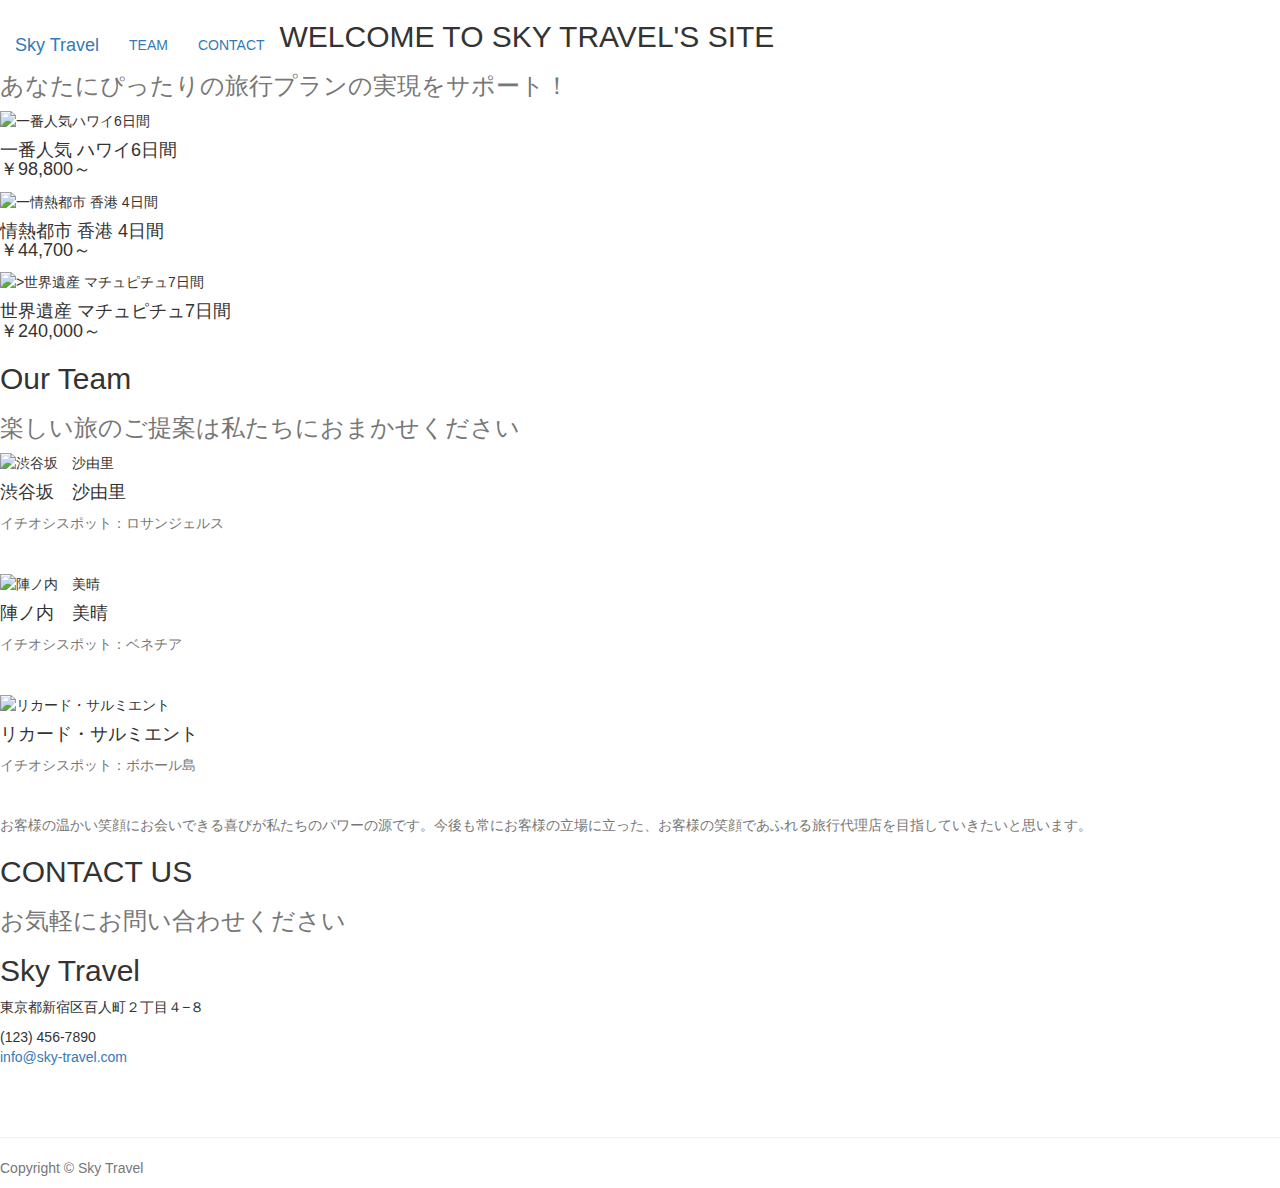
==== assets/index.html @ ceef8420 "fc1" ====
<!DOCTYPE html>
<html lang="ja">
    <head>
        <meta charset="utf-8">
        <meta http-equiv="X-UA-Compatible" content="IE=edge">
        <meta name="viewport" content="width=device-width, initial-scale=1">
        <meta name="description" content="">
        <title>Sky Travel</title>
        <!-- bootstrap -->
        <link rel="stylesheet" href="https://maxcdn.bootstrapcdn.com/bootstrap/3.3.7/css/bootstrap.min.css">
        <link rel="stylesheet" href="https://maxcdn.bootstrapcdn.com/bootstrap/3.3.7/css/bootstrap-theme.min.css">
        <script src="https://maxcdn.bootstrapcdn.com/bootstrap/3.3.7/js/bootstrap.min.js"></script>
        <!-- custom fonts -->

        <!-- favicon -->
        <link rel="shortcut icon" href="images/favicon.png">
        <!-- custom cSS -->
        <link rel="stylesheet" href="css/style.css">
        <link href="https://fonts.googleapis.com/css?family=Montserrat:700" rel="stylesheet">
    </head>
    <body>
        <header>
            <h1><a class="navbar-brand" href="#">Sky Travel</a></h1>
            <!-- nav -->
            <nav>
                <ul class="nav navbar-nav">
                    <li><a href="#team">TEAM</a></li>
                    <li><a href="#contact">CONTACT</a></li>
                </ul>
            </nav>

            <!-- carousel -->
            <div class="business-header">
                <!-- carousel 挿入-->
            </div>

        </header>

        <!-- services section -->
        <section id="services">
            <h2 class="section-heading">WELCOME TO SKY TRAVEL'S SITE</h2>
            <h3 class="section-subheading text-muted">あなたにぴったりの旅行プランの実現をサポート！</h3>

            <img src="images/top01.jpg" alt="一番人気ハワイ6日間">
            <h4 class="ection-subheading">一番人気 ハワイ6日間 <br><span class="price">￥98,800～</span></h4>

            <img src="images/top02.jpg" alt="一情熱都市 香港 4日間">
            <h4 class="ection-subheading">情熱都市 香港 4日間 <br><span class="price">￥44,700～</span></h4>

            <img src="images/top03.jpg" alt=">世界遺産 マチュピチュ7日間">
            <h4 class="ection-subheading">世界遺産 マチュピチュ7日間 <br><span class="price">￥240,000～</span></h4>
        </section>

        <!-- team section -->
        <section id="team" class="bg-light-gray">
            <h2 class="section-heading">Our Team</h2>
            <h3 class="section-subheading text-muted">楽しい旅のご提案は私たちにおまかせください</h3>

                <!-- staff_a -->
                <img src="images/staff_a.jpg" alt="渋谷坂　沙由里">
                <h4>渋谷坂　沙由里</h4>
                <p class="text-muted">イチオシスポット：ロサンジェルス</p>
                <ul class="list-inline social-buttons">
                    <li>
                        <a href="#">
                            <span class="fa-stack fa-2x">
                            <i class="fa fa-circle fa-stack-2x"></i>
                            <i class="fa fa-twitter fa-stack-1x fa-inverse"></i>
                        </span>
                        </a>
                    </li>
                    <li>
                        <a href="#">
                            <span class="fa-stack fa-2x">
                            <i class="fa fa-circle fa-stack-2x"></i>
                            <i class="fa fa-facebook fa-stack-1x fa-inverse"></i>
                        </span>
                        </a>
                    </li>
                    <li>
                        <a href="#">
                            <span class="fa-stack fa-2x">
                            <i class="fa fa-circle fa-stack-2x"></i>
                            <i class="fa fa-instagram fa-stack-1x fa-inverse"></i>
                        </span>
                        </a>
                    </li>
                </ul>
                <!-- staff_b -->
                <img src="images/staff_b.jpg" alt="陣ノ内　美晴">
                <h4>陣ノ内　美晴</h4>
                <p class="text-muted">イチオシスポット：ベネチア</p>
                <ul class="list-inline social-buttons">
                    <li>
                        <a href="#">
                            <span class="fa-stack fa-2x">
                            <i class="fa fa-circle fa-stack-2x"></i>
                            <i class="fa fa-twitter fa-stack-1x fa-inverse"></i>
                        </span>
                        </a>
                    </li>
                    <li>
                        <a href="#">
                            <span class="fa-stack fa-2x">
                            <i class="fa fa-circle fa-stack-2x"></i>
                            <i class="fa fa-facebook fa-stack-1x fa-inverse"></i>
                        </span>
                        </a>
                    </li>
                    <li>
                        <a href="#">
                            <span class="fa-stack fa-2x">
                            <i class="fa fa-circle fa-stack-2x"></i>
                            <i class="fa fa-instagram fa-stack-1x fa-inverse"></i>
                        </span>
                        </a>
                    </li>
                </ul>
                <!-- staff_c -->
                <img src="images/staff_c.jpg" alt="リカード・サルミエント">
                <h4>リカード・サルミエント</h4>
                <p class="text-muted">イチオシスポット：ボホール島</p>
                <ul class="list-inline social-buttons">
                    <li>
                        <a href="#">
                            <span class="fa-stack fa-2x">
                            <i class="fa fa-circle fa-stack-2x"></i>
                            <i class="fa fa-twitter fa-stack-1x fa-inverse"></i>
                        </span>
                        </a>
                    </li>
                    <li>
                        <a href="#">
                            <span class="fa-stack fa-2x">
                            <i class="fa fa-circle fa-stack-2x"></i>
                            <i class="fa fa-facebook fa-stack-1x fa-inverse"></i>
                        </span>
                        </a>
                    </li>
                    <li>
                        <a href="#">
                            <span class="fa-stack fa-2x">
                            <i class="fa fa-circle fa-stack-2x"></i>
                            <i class="fa fa-instagram fa-stack-1x fa-inverse"></i>
                        </span>
                        </a>
                    </li>
                </ul>
            <p class="large text-muted">お客様の温かい笑顔にお会いできる喜びが私たちのパワーの源です。今後も常にお客様の立場に立った、お客様の笑顔であふれる旅行代理店を目指していきたいと思います。</p>
        </section>

        <!-- contact Section -->
        <section id="contact">
            <h2 class="section-heading">CONTACT US</h2>
            <h3 class="section-subheading text-muted">お気軽にお問い合わせください</h3>
            <!-- form 挿入 -->
        </section>

        <!-- map -->
        <section id="map" class="map">
            <!-- GoogleMap 挿入 -->
        </section>

        <!-- footer -->
        <footer>
                        <h2 class="section-heading">Sky Travel</h2>
                        <p>東京都新宿区百人町２丁目４−８</p>
                        <ul class="list-unstyled">
                            <li><i class="fa fa-phone fa-fw"></i> (123) 456-7890</li>
                            <li><i class="fa fa-envelope-o fa-fw"></i> <a href="mailto:info@sky-travel.com">info@sky-travel.com</a>
                            </li>
                        </ul>
                        <br>
                        <ul class="list-inline">
                            <li>
                                <a href="#"><i class="fa fa-facebook fa-fw fa-3x"></i></a>
                            </li>
                            <li>
                                <a href="#"><i class="fa fa-twitter fa-fw fa-3x"></i></a>
                            </li>
                            <li>
                                <a href="#"><i class="fa fa-instagram fa-fw fa-3x"></i></a>
                            </li>
                        </ul>

            <hr class="small">
                <p class="text-muted">Copyright &copy; Sky Travel</p>
        </footer>

        <!-- Theme JavaScript -->

    </body>

</html>
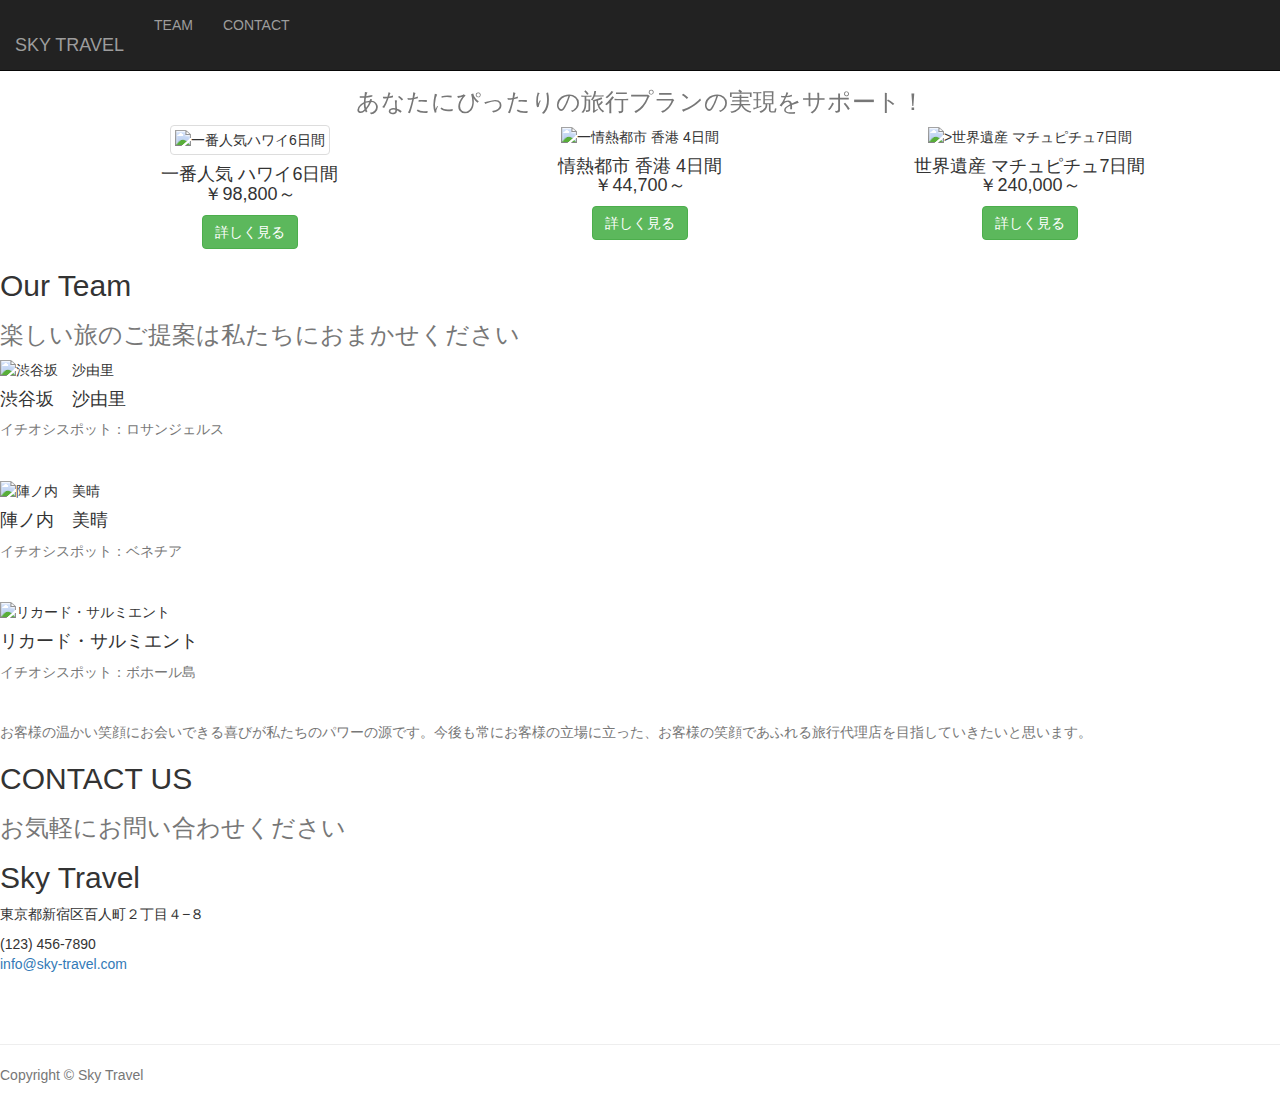
==== commit 58fc976a: "commit" ====
--- a/assets/index.html
+++ b/assets/index.html
@@ -1,194 +1,306 @@
 <!DOCTYPE html>
 <html lang="ja">
-    <head>
-        <meta charset="utf-8">
-        <meta http-equiv="X-UA-Compatible" content="IE=edge">
-        <meta name="viewport" content="width=device-width, initial-scale=1">
-        <meta name="description" content="">
-        <title>Sky Travel</title>
-        <!-- bootstrap -->
-        <link rel="stylesheet" href="https://maxcdn.bootstrapcdn.com/bootstrap/3.3.7/css/bootstrap.min.css">
-        <link rel="stylesheet" href="https://maxcdn.bootstrapcdn.com/bootstrap/3.3.7/css/bootstrap-theme.min.css">
-        <script src="https://maxcdn.bootstrapcdn.com/bootstrap/3.3.7/js/bootstrap.min.js"></script>
-        <!-- custom fonts -->
 
-        <!-- favicon -->
-        <link rel="shortcut icon" href="images/favicon.png">
-        <!-- custom cSS -->
-        <link rel="stylesheet" href="css/style.css">
-        <link href="https://fonts.googleapis.com/css?family=Montserrat:700" rel="stylesheet">
-    </head>
-    <body>
-        <header>
-            <h1><a class="navbar-brand" href="#">Sky Travel</a></h1>
-            <!-- nav -->
-            <nav>
-                <ul class="nav navbar-nav">
-                    <li><a href="#team">TEAM</a></li>
-                    <li><a href="#contact">CONTACT</a></li>
-                </ul>
+<head>
+    <meta charset="utf-8">
+    <meta http-equiv="X-UA-Compatible" content="IE=edge">
+    <meta name="viewport" content="width=device-width, initial-scale=1">
+    <meta name="description" content="">
+    <title>Sky Travel</title>
+    <!-- bootstrap -->
+    <link rel="stylesheet" href="https://maxcdn.bootstrapcdn.com/bootstrap/3.3.7/css/bootstrap.min.css">
+    <link rel="stylesheet" href="https://maxcdn.bootstrapcdn.com/bootstrap/3.3.7/css/bootstrap-theme.min.css">
+    <!-- <script src="https://ajax.googleapis.com/ajax/libs/jquery/2.0.0/jquery.min.js"></script> -->
+    <script src="https://code.jquery.com/jquery-3.2.1.js"></script>
+    <script src="https://maxcdn.bootstrapcdn.com/bootstrap/3.3.7/js/bootstrap.min.js"></script>
+    <!-- custom fonts -->
+    <!-- favicon -->
+    <link rel="shortcut icon" href="images/favicon.png">
+    <!-- custom cSS -->
+    <link rel="stylesheet" href="css/style.css">
+    <link href="https://fonts.googleapis.com/css?family=Montserrat:700" rel="stylesheet">
+</head>
+
+<body>
+    <header>
+        <!-- <h1><a class="navbar-brand" href="#">Sky Travel</a></h1> -->
+        <!-- nav -->
+        <div class="container">
+            <nav class="navbar navbar-inverse navbar-fixed-top">
+                <div class="container-fluid">
+                    <!-- Brand and toggle get grouped for better mobile display -->
+                    <div class="navbar-header">
+                        <button type="button" class="navbar-toggle collapsed" data-toggle="collapse" data-target="#bs-example-navbar-collapse-1" aria-expanded="false">
+                            <span class="sr-only">Toggle navigation</span>
+                            <span class="icon-bar"></span>
+                            <span class="icon-bar"></span>
+                            <span class="icon-bar"></span>
+                        </button>
+                        <h1>
+                        <a class="navbar-brand" href="#">SKY TRAVEL</a>
+                        </h1>
+                    </div>
+                    <!-- Collect the nav links, forms, and other content for toggling -->
+                    <div class="collapse navbar-collapse" id="bs-example-navbar-collapse-1">
+                        <ul class="nav navbar-nav">
+                            <li><a href="#team">TEAM</a></li>
+                            <li><a href="#contact">CONTACT</a></li>
+                        </ul>
+                        <!--                    <ul class="nav navbar-nav">
+
+                        <li class="active"><a href="#">Link <span class="sr-only">(current)</span></a></li>
+                        <li><a href="#">Link</a></li>
+                        <li class="dropdown">
+                            <a href="#" class="dropdown-toggle" data-toggle="dropdown" role="button" aria-haspopup="true" aria-expanded="false">Dropdown <span class="caret"></span></a>
+                            <ul class="dropdown-menu">
+                                <li><a href="#">Action</a></li>
+                                <li><a href="#">Another action</a></li>
+                                <li><a href="#">Something else here</a></li>
+                                <li role="separator" class="divider"></li>
+                                <li><a href="#">Separated link</a></li>
+                                <li role="separator" class="divider"></li>
+                                <li><a href="#">One more separated link</a></li>
+                            </ul>
+                        </li>
+                    </ul> -->
+                        <!--                     <form class="navbar-form navbar-left">
+                        <div class="form-group">
+                            <input type="text" class="form-control" placeholder="Search">
+                        </div>
+                        <button type="submit" class="btn btn-default">Submit</button>
+                    </form> -->
+                        <!--                     <ul class="nav navbar-nav navbar-right">
+                        <li><a href="#">Link</a></li>
+                        <li class="dropdown">
+                            <a href="#" class="dropdown-toggle" data-toggle="dropdown" role="button" aria-haspopup="true" aria-expanded="false">Dropdown <span class="caret"></span></a>
+                            <ul class="dropdown-menu">
+                                <li><a href="#">Action</a></li>
+                                <li><a href="#">Another action</a></li>
+                                <li><a href="#">Something else here</a></li>
+                                <li role="separator" class="divider"></li>
+                                <li><a href="#">Separated link</a></li>
+                            </ul>
+                        </li>
+                    </ul> -->
+                    </div>
+                    <!-- /.navbar-collapse -->
+                </div>
+                <!-- /.container-fluid -->
             </nav>
+        </div>
+        <!-- carousel -->
+        <div class="business-header">
+            <!-- carousel 挿入-->
+            <div id="carousel-example-generic" class="carousel slide" data-ride="carousel">
+                <!-- Indicators -->
+                <ol class="carousel-indicators">
+                    <li data-target="#carousel-example-generic" data-slide-to="0" class="active"></li>
+                    <li data-target="#carousel-example-generic" data-slide-to="1"></li>
+                    <li data-target="#carousel-example-generic" data-slide-to="2"></li>
+                    <li data-target="#carousel-example-generic" data-slide-to="3"></li>
+                    <li data-target="#carousel-example-generic" data-slide-to="4"></li>
+                </ol>
+                <!-- Wrapper for slides -->
+                <div class="carousel-inner" role="listbox">
+                    <div class="item active">
+                        <img src="images/slide01.jpg" alt="slide01.jpg">
+                        <div class="carousel-caption">
+                            ...
+                        </div>
+                    </div>
+                    <div class="item">
+                        <img src="images/slide02.jpg" alt="slide02.jpg">
+                        <div class="carousel-caption">
+                        </div>
+                    </div>
+                    <div class="item">
+                        <img src="images/slide03.jpg" alt="slide03.jpg">
+                        <div class="carousel-caption">
+                        </div>
+                    </div>
+                    <div class="item">
+                        <img src="images/slide04.jpg" alt="slide04.jpg">
+                        <div class="carousel-caption">
+                        </div>
+                    </div>
+                    <div class="item">
+                        <img src="images/slide05.jpg" alt="slide05.jpg">
+                        <div class="carousel-caption">
+                        </div>
+                    </div>
+                </div>
+                <!-- Controls -->
+                <a class="left carousel-control" href="#carousel-example-generic" role="button" data-slide="prev">
+    <span class="glyphicon glyphicon-chevron-left" aria-hidden="true"></span>
+    <span class="sr-only">Previous</span>
+  </a>
+                <a class="right carousel-control" href="#carousel-example-generic" role="button" data-slide="next">
+    <span class="glyphicon glyphicon-chevron-right" aria-hidden="true"></span>
+    <span class="sr-only">Next</span>
+  </a>
+            </div>
+        </div>
+    </header>
+    <!-- services section -->
+    <section id="services">
+        <div class="container text-center">
+            <div class="row">
+                <div class="col-xs-12 col-md-12">
+                    <h2 class="section-heading">WELCOME TO SKY TRAVEL'S SITE</h2>
+                    <h3 class="section-subheading text-muted">あなたにぴったりの旅行プランの実現をサポート！</h3>
+                </div>
+            </div>
+            <div class="row">
+                <div class="col-md-4">
+                    <img src="images/top01.jpg" class="img-responsive img-thumbnail
+" alt="一番人気ハワイ6日間">
+                    <h4 class="ection-subheading">一番人気 ハワイ6日間 <br><span class="price">￥98,800～</span></h4>
+                    <a href="#" class="btn btn-success">詳しく見る</a>
+                </div>
+                <div class="col-md-4">
+                    <img src="images/top02.jpg" alt="一情熱都市 香港 4日間">
+                    <h4 class="ection-subheading">情熱都市 香港 4日間 <br><span class="price">￥44,700～</span></h4>
+                    <a href="#" class="btn btn-success">詳しく見る</a>
+                </div>
+                <div class="col-md-4">
+                    <img src="images/top03.jpg" alt=">世界遺産 マチュピチュ7日間">
+                    <h4 class="ection-subheading">世界遺産 マチュピチュ7日間 <br><span class="price">￥240,000～</span></h4>
+                    <a href="#" class="btn btn-success">詳しく見る</a>
+                </div>
+            </div>
+        </div>
+    </section>
+    <!-- team section -->
+    <section id="team" class="bg-light-gray">
+        <h2 class="section-heading">Our Team</h2>
+        <h3 class="section-subheading text-muted">楽しい旅のご提案は私たちにおまかせください</h3>
+        <!-- staff_a -->
+        <img src="images/staff_a.jpg" alt="渋谷坂　沙由里">
+        <h4>渋谷坂　沙由里</h4>
+        <p class="text-muted">イチオシスポット：ロサンジェルス</p>
+        <ul class="list-inline social-buttons">
+            <li>
+                <a href="#">
+                            <span class="fa-stack fa-2x">
+                            <i class="fa fa-circle fa-stack-2x"></i>
+                            <i class="fa fa-twitter fa-stack-1x fa-inverse"></i>
+                        </span>
+                        </a>
+            </li>
+            <li>
+                <a href="#">
+                            <span class="fa-stack fa-2x">
+                            <i class="fa fa-circle fa-stack-2x"></i>
+                            <i class="fa fa-facebook fa-stack-1x fa-inverse"></i>
+                        </span>
+                        </a>
+            </li>
+            <li>
+                <a href="#">
+                            <span class="fa-stack fa-2x">
+                            <i class="fa fa-circle fa-stack-2x"></i>
+                            <i class="fa fa-instagram fa-stack-1x fa-inverse"></i>
+                        </span>
+                        </a>
+            </li>
+        </ul>
+        <!-- staff_b -->
+        <img src="images/staff_b.jpg" alt="陣ノ内　美晴">
+        <h4>陣ノ内　美晴</h4>
+        <p class="text-muted">イチオシスポット：ベネチア</p>
+        <ul class="list-inline social-buttons">
+            <li>
+                <a href="#">
+                            <span class="fa-stack fa-2x">
+                            <i class="fa fa-circle fa-stack-2x"></i>
+                            <i class="fa fa-twitter fa-stack-1x fa-inverse"></i>
+                        </span>
+                        </a>
+            </li>
+            <li>
+                <a href="#">
+                            <span class="fa-stack fa-2x">
+                            <i class="fa fa-circle fa-stack-2x"></i>
+                            <i class="fa fa-facebook fa-stack-1x fa-inverse"></i>
+                        </span>
+                        </a>
+            </li>
+            <li>
+                <a href="#">
+                            <span class="fa-stack fa-2x">
+                            <i class="fa fa-circle fa-stack-2x"></i>
+                            <i class="fa fa-instagram fa-stack-1x fa-inverse"></i>
+                        </span>
+                        </a>
+            </li>
+        </ul>
+        <!-- staff_c -->
+        <img src="images/staff_c.jpg" alt="リカード・サルミエント">
+        <h4>リカード・サルミエント</h4>
+        <p class="text-muted">イチオシスポット：ボホール島</p>
+        <ul class="list-inline social-buttons">
+            <li>
+                <a href="#">
+                            <span class="fa-stack fa-2x">
+                            <i class="fa fa-circle fa-stack-2x"></i>
+                            <i class="fa fa-twitter fa-stack-1x fa-inverse"></i>
+                        </span>
+                        </a>
+            </li>
+            <li>
+                <a href="#">
+                            <span class="fa-stack fa-2x">
+                            <i class="fa fa-circle fa-stack-2x"></i>
+                            <i class="fa fa-facebook fa-stack-1x fa-inverse"></i>
+                        </span>
+                        </a>
+            </li>
+            <li>
+                <a href="#">
+                            <span class="fa-stack fa-2x">
+                            <i class="fa fa-circle fa-stack-2x"></i>
+                            <i class="fa fa-instagram fa-stack-1x fa-inverse"></i>
+                        </span>
+                        </a>
+            </li>
+        </ul>
+        <p class="large text-muted">お客様の温かい笑顔にお会いできる喜びが私たちのパワーの源です。今後も常にお客様の立場に立った、お客様の笑顔であふれる旅行代理店を目指していきたいと思います。</p>
+    </section>
+    <!-- contact Section -->
+    <section id="contact">
+        <h2 class="section-heading">CONTACT US</h2>
+        <h3 class="section-subheading text-muted">お気軽にお問い合わせください</h3>
+        <!-- form 挿入 -->
+    </section>
+    <!-- map -->
+    <section id="map" class="map">
+        <!-- GoogleMap 挿入 -->
+    </section>
+    <!-- footer -->
+    <footer>
+        <h2 class="section-heading">Sky Travel</h2>
+        <p>東京都新宿区百人町２丁目４−８</p>
+        <ul class="list-unstyled">
+            <li><i class="fa fa-phone fa-fw"></i> (123) 456-7890</li>
+            <li><i class="fa fa-envelope-o fa-fw"></i> <a href="mailto:info@sky-travel.com">info@sky-travel.com</a>
+            </li>
+        </ul>
+        <br>
+        <ul class="list-inline">
+            <li>
+                <a href="#"><i class="fa fa-facebook fa-fw fa-3x"></i></a>
+            </li>
+            <li>
+                <a href="#"><i class="fa fa-twitter fa-fw fa-3x"></i></a>
+            </li>
+            <li>
+                <a href="#"><i class="fa fa-instagram fa-fw fa-3x"></i></a>
+            </li>
+        </ul>
+        <hr class="small">
+        <p class="text-muted">Copyright &copy; Sky Travel</p>
+    </footer>
+    <!-- Theme JavaScript -->
+</body>
 
-            <!-- carousel -->
-            <div class="business-header">
-                <!-- carousel 挿入-->
-            </div>
-
-        </header>
-
-        <!-- services section -->
-        <section id="services">
-            <h2 class="section-heading">WELCOME TO SKY TRAVEL'S SITE</h2>
-            <h3 class="section-subheading text-muted">あなたにぴったりの旅行プランの実現をサポート！</h3>
-
-            <img src="images/top01.jpg" alt="一番人気ハワイ6日間">
-            <h4 class="ection-subheading">一番人気 ハワイ6日間 <br><span class="price">￥98,800～</span></h4>
-
-            <img src="images/top02.jpg" alt="一情熱都市 香港 4日間">
-            <h4 class="ection-subheading">情熱都市 香港 4日間 <br><span class="price">￥44,700～</span></h4>
-
-            <img src="images/top03.jpg" alt=">世界遺産 マチュピチュ7日間">
-            <h4 class="ection-subheading">世界遺産 マチュピチュ7日間 <br><span class="price">￥240,000～</span></h4>
-        </section>
-
-        <!-- team section -->
-        <section id="team" class="bg-light-gray">
-            <h2 class="section-heading">Our Team</h2>
-            <h3 class="section-subheading text-muted">楽しい旅のご提案は私たちにおまかせください</h3>
-
-                <!-- staff_a -->
-                <img src="images/staff_a.jpg" alt="渋谷坂　沙由里">
-                <h4>渋谷坂　沙由里</h4>
-                <p class="text-muted">イチオシスポット：ロサンジェルス</p>
-                <ul class="list-inline social-buttons">
-                    <li>
-                        <a href="#">
-                            <span class="fa-stack fa-2x">
-                            <i class="fa fa-circle fa-stack-2x"></i>
-                            <i class="fa fa-twitter fa-stack-1x fa-inverse"></i>
-                        </span>
-                        </a>
-                    </li>
-                    <li>
-                        <a href="#">
-                            <span class="fa-stack fa-2x">
-                            <i class="fa fa-circle fa-stack-2x"></i>
-                            <i class="fa fa-facebook fa-stack-1x fa-inverse"></i>
-                        </span>
-                        </a>
-                    </li>
-                    <li>
-                        <a href="#">
-                            <span class="fa-stack fa-2x">
-                            <i class="fa fa-circle fa-stack-2x"></i>
-                            <i class="fa fa-instagram fa-stack-1x fa-inverse"></i>
-                        </span>
-                        </a>
-                    </li>
-                </ul>
-                <!-- staff_b -->
-                <img src="images/staff_b.jpg" alt="陣ノ内　美晴">
-                <h4>陣ノ内　美晴</h4>
-                <p class="text-muted">イチオシスポット：ベネチア</p>
-                <ul class="list-inline social-buttons">
-                    <li>
-                        <a href="#">
-                            <span class="fa-stack fa-2x">
-                            <i class="fa fa-circle fa-stack-2x"></i>
-                            <i class="fa fa-twitter fa-stack-1x fa-inverse"></i>
-                        </span>
-                        </a>
-                    </li>
-                    <li>
-                        <a href="#">
-                            <span class="fa-stack fa-2x">
-                            <i class="fa fa-circle fa-stack-2x"></i>
-                            <i class="fa fa-facebook fa-stack-1x fa-inverse"></i>
-                        </span>
-                        </a>
-                    </li>
-                    <li>
-                        <a href="#">
-                            <span class="fa-stack fa-2x">
-                            <i class="fa fa-circle fa-stack-2x"></i>
-                            <i class="fa fa-instagram fa-stack-1x fa-inverse"></i>
-                        </span>
-                        </a>
-                    </li>
-                </ul>
-                <!-- staff_c -->
-                <img src="images/staff_c.jpg" alt="リカード・サルミエント">
-                <h4>リカード・サルミエント</h4>
-                <p class="text-muted">イチオシスポット：ボホール島</p>
-                <ul class="list-inline social-buttons">
-                    <li>
-                        <a href="#">
-                            <span class="fa-stack fa-2x">
-                            <i class="fa fa-circle fa-stack-2x"></i>
-                            <i class="fa fa-twitter fa-stack-1x fa-inverse"></i>
-                        </span>
-                        </a>
-                    </li>
-                    <li>
-                        <a href="#">
-                            <span class="fa-stack fa-2x">
-                            <i class="fa fa-circle fa-stack-2x"></i>
-                            <i class="fa fa-facebook fa-stack-1x fa-inverse"></i>
-                        </span>
-                        </a>
-                    </li>
-                    <li>
-                        <a href="#">
-                            <span class="fa-stack fa-2x">
-                            <i class="fa fa-circle fa-stack-2x"></i>
-                            <i class="fa fa-instagram fa-stack-1x fa-inverse"></i>
-                        </span>
-                        </a>
-                    </li>
-                </ul>
-            <p class="large text-muted">お客様の温かい笑顔にお会いできる喜びが私たちのパワーの源です。今後も常にお客様の立場に立った、お客様の笑顔であふれる旅行代理店を目指していきたいと思います。</p>
-        </section>
-
-        <!-- contact Section -->
-        <section id="contact">
-            <h2 class="section-heading">CONTACT US</h2>
-            <h3 class="section-subheading text-muted">お気軽にお問い合わせください</h3>
-            <!-- form 挿入 -->
-        </section>
-
-        <!-- map -->
-        <section id="map" class="map">
-            <!-- GoogleMap 挿入 -->
-        </section>
-
-        <!-- footer -->
-        <footer>
-                        <h2 class="section-heading">Sky Travel</h2>
-                        <p>東京都新宿区百人町２丁目４−８</p>
-                        <ul class="list-unstyled">
-                            <li><i class="fa fa-phone fa-fw"></i> (123) 456-7890</li>
-                            <li><i class="fa fa-envelope-o fa-fw"></i> <a href="mailto:info@sky-travel.com">info@sky-travel.com</a>
-                            </li>
-                        </ul>
-                        <br>
-                        <ul class="list-inline">
-                            <li>
-                                <a href="#"><i class="fa fa-facebook fa-fw fa-3x"></i></a>
-                            </li>
-                            <li>
-                                <a href="#"><i class="fa fa-twitter fa-fw fa-3x"></i></a>
-                            </li>
-                            <li>
-                                <a href="#"><i class="fa fa-instagram fa-fw fa-3x"></i></a>
-                            </li>
-                        </ul>
-
-            <hr class="small">
-                <p class="text-muted">Copyright &copy; Sky Travel</p>
-        </footer>
-
-        <!-- Theme JavaScript -->
-
-    </body>
-
-</html>
+</html>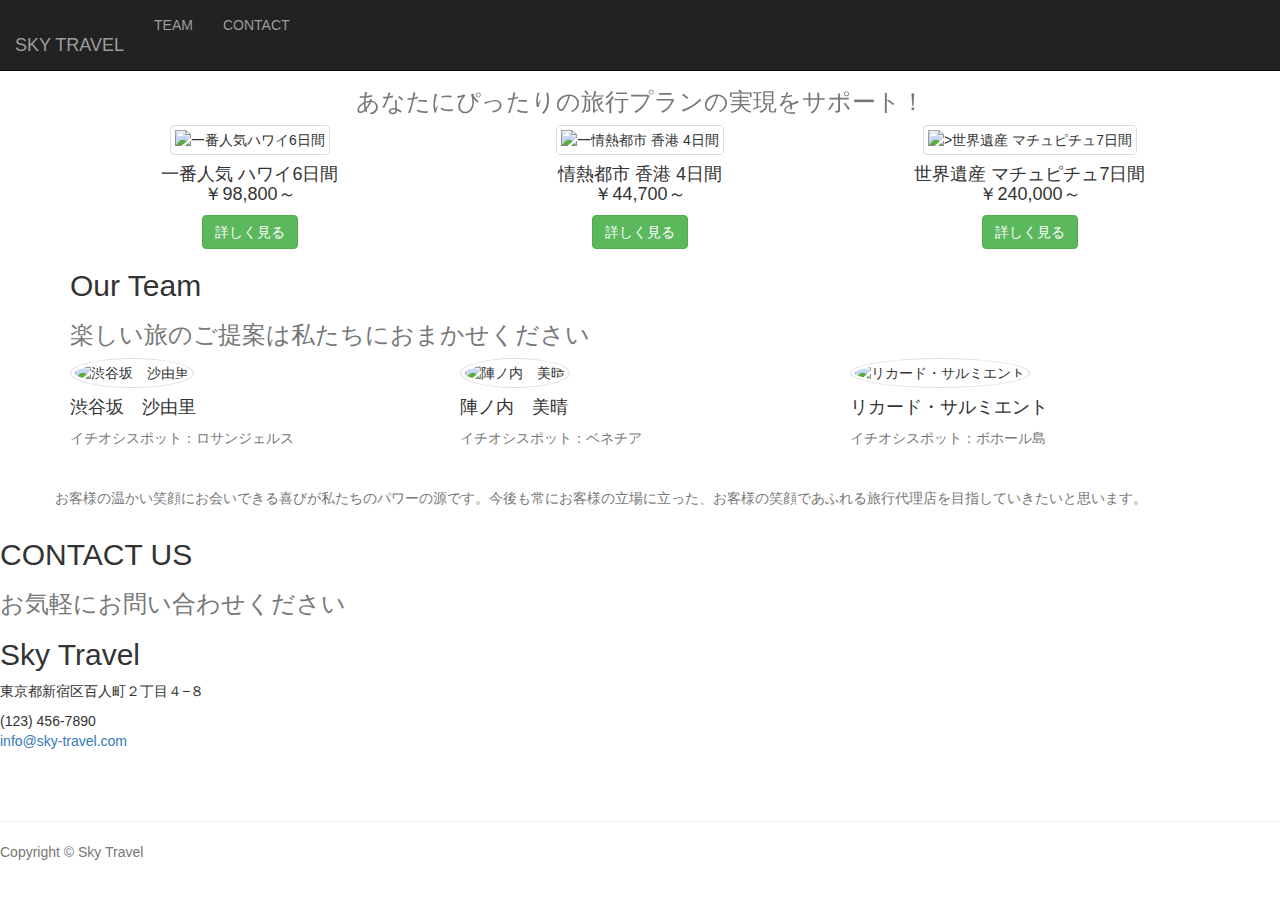
==== commit 5188ebbb: "firstCommit" ====
--- a/assets/index.html
+++ b/assets/index.html
@@ -158,12 +158,12 @@
                     <a href="#" class="btn btn-success">詳しく見る</a>
                 </div>
                 <div class="col-md-4">
-                    <img src="images/top02.jpg" alt="一情熱都市 香港 4日間">
+                    <img src="images/top02.jpg" alt="一情熱都市 香港 4日間" class="img-responsive img-thumbnail">
                     <h4 class="ection-subheading">情熱都市 香港 4日間 <br><span class="price">￥44,700～</span></h4>
                     <a href="#" class="btn btn-success">詳しく見る</a>
                 </div>
                 <div class="col-md-4">
-                    <img src="images/top03.jpg" alt=">世界遺産 マチュピチュ7日間">
+                    <img src="images/top03.jpg" alt=">世界遺産 マチュピチュ7日間" class="img-responsive img-thumbnail">
                     <h4 class="ection-subheading">世界遺産 マチュピチュ7日間 <br><span class="price">￥240,000～</span></h4>
                     <a href="#" class="btn btn-success">詳しく見る</a>
                 </div>
@@ -172,99 +172,115 @@
     </section>
     <!-- team section -->
     <section id="team" class="bg-light-gray">
-        <h2 class="section-heading">Our Team</h2>
-        <h3 class="section-subheading text-muted">楽しい旅のご提案は私たちにおまかせください</h3>
-        <!-- staff_a -->
-        <img src="images/staff_a.jpg" alt="渋谷坂　沙由里">
-        <h4>渋谷坂　沙由里</h4>
-        <p class="text-muted">イチオシスポット：ロサンジェルス</p>
-        <ul class="list-inline social-buttons">
-            <li>
-                <a href="#">
-                            <span class="fa-stack fa-2x">
-                            <i class="fa fa-circle fa-stack-2x"></i>
-                            <i class="fa fa-twitter fa-stack-1x fa-inverse"></i>
-                        </span>
-                        </a>
-            </li>
-            <li>
-                <a href="#">
-                            <span class="fa-stack fa-2x">
-                            <i class="fa fa-circle fa-stack-2x"></i>
-                            <i class="fa fa-facebook fa-stack-1x fa-inverse"></i>
-                        </span>
-                        </a>
-            </li>
-            <li>
-                <a href="#">
-                            <span class="fa-stack fa-2x">
-                            <i class="fa fa-circle fa-stack-2x"></i>
-                            <i class="fa fa-instagram fa-stack-1x fa-inverse"></i>
-                        </span>
-                        </a>
-            </li>
-        </ul>
-        <!-- staff_b -->
-        <img src="images/staff_b.jpg" alt="陣ノ内　美晴">
-        <h4>陣ノ内　美晴</h4>
-        <p class="text-muted">イチオシスポット：ベネチア</p>
-        <ul class="list-inline social-buttons">
-            <li>
-                <a href="#">
-                            <span class="fa-stack fa-2x">
-                            <i class="fa fa-circle fa-stack-2x"></i>
-                            <i class="fa fa-twitter fa-stack-1x fa-inverse"></i>
-                        </span>
-                        </a>
-            </li>
-            <li>
-                <a href="#">
-                            <span class="fa-stack fa-2x">
-                            <i class="fa fa-circle fa-stack-2x"></i>
-                            <i class="fa fa-facebook fa-stack-1x fa-inverse"></i>
-                        </span>
-                        </a>
-            </li>
-            <li>
-                <a href="#">
-                            <span class="fa-stack fa-2x">
-                            <i class="fa fa-circle fa-stack-2x"></i>
-                            <i class="fa fa-instagram fa-stack-1x fa-inverse"></i>
-                        </span>
-                        </a>
-            </li>
-        </ul>
-        <!-- staff_c -->
-        <img src="images/staff_c.jpg" alt="リカード・サルミエント">
-        <h4>リカード・サルミエント</h4>
-        <p class="text-muted">イチオシスポット：ボホール島</p>
-        <ul class="list-inline social-buttons">
-            <li>
-                <a href="#">
-                            <span class="fa-stack fa-2x">
-                            <i class="fa fa-circle fa-stack-2x"></i>
-                            <i class="fa fa-twitter fa-stack-1x fa-inverse"></i>
-                        </span>
-                        </a>
-            </li>
-            <li>
-                <a href="#">
-                            <span class="fa-stack fa-2x">
-                            <i class="fa fa-circle fa-stack-2x"></i>
-                            <i class="fa fa-facebook fa-stack-1x fa-inverse"></i>
-                        </span>
-                        </a>
-            </li>
-            <li>
-                <a href="#">
-                            <span class="fa-stack fa-2x">
-                            <i class="fa fa-circle fa-stack-2x"></i>
-                            <i class="fa fa-instagram fa-stack-1x fa-inverse"></i>
-                        </span>
-                        </a>
-            </li>
-        </ul>
-        <p class="large text-muted">お客様の温かい笑顔にお会いできる喜びが私たちのパワーの源です。今後も常にお客様の立場に立った、お客様の笑顔であふれる旅行代理店を目指していきたいと思います。</p>
+        <div class="container">
+            <div class="row">
+                <div class="col-md-12">
+                    <h2 class="section-heading">Our Team</h2>
+                    <h3 class="section-subheading text-muted">楽しい旅のご提案は私たちにおまかせください</h3>
+                </div>
+            </div>
+            <!-- staff_a -->
+            <div class="row">
+                <div class="col-md-4">
+                    <img src="images/staff_a.jpg" alt="渋谷坂　沙由里" class="img-responsive img-circle img-thumbnail
+">
+                    <h4>渋谷坂　沙由里</h4>
+                    <p class="text-muted">イチオシスポット：ロサンジェルス</p>
+                    <ul class="list-inline social-buttons">
+                        <li>
+                            <a href="#">
+                                <span class="fa-stack fa-2x">
+                                <i class="fa fa-circle fa-stack-2x"></i>
+                                <i class="fa fa-twitter fa-stack-1x fa-inverse"></i>
+                            </span>
+                            </a>
+                        </li>
+                        <li>
+                            <a href="#">
+                                <span class="fa-stack fa-2x">
+                                <i class="fa fa-circle fa-stack-2x"></i>
+                                <i class="fa fa-facebook fa-stack-1x fa-inverse"></i>
+                            </span>
+                            </a>
+                        </li>
+                        <li>
+                            <a href="#">
+                                <span class="fa-stack fa-2x">
+                                <i class="fa fa-circle fa-stack-2x"></i>
+                                <i class="fa fa-instagram fa-stack-1x fa-inverse"></i>
+                            </span>
+                            </a>
+                        </li>
+                    </ul>
+                </div>
+                <!-- staff_b -->
+                <div class="col-md-4">
+                    <img src="images/staff_b.jpg" alt="陣ノ内　美晴" class="img-responsive img-circle img-thumbnail
+">
+                    <h4>陣ノ内　美晴</h4>
+                    <p class="text-muted">イチオシスポット：ベネチア</p>
+                    <ul class="list-inline social-buttons">
+                        <li>
+                            <a href="#">
+                                    <span class="fa-stack fa-2x">
+                                    <i class="fa fa-circle fa-stack-2x"></i>
+                                    <i class="fa fa-twitter fa-stack-1x fa-inverse"></i>
+                                </span>
+                                </a>
+                        </li>
+                        <li>
+                            <a href="#">
+                                    <span class="fa-stack fa-2x">
+                                    <i class="fa fa-circle fa-stack-2x"></i>
+                                    <i class="fa fa-facebook fa-stack-1x fa-inverse"></i>
+                                </span>
+                                </a>
+                        </li>
+                        <li>
+                            <a href="#">
+                                    <span class="fa-stack fa-2x">
+                                    <i class="fa fa-circle fa-stack-2x"></i>
+                                    <i class="fa fa-instagram fa-stack-1x fa-inverse"></i>
+                                </span>
+                                </a>
+                        </li>
+                    </ul>
+                </div>
+                <!-- staff_c -->
+                <div class="col-md-4">
+                    <img src="images/staff_c.jpg" alt="リカード・サルミエント" class="img-responsive img-circle img-thumbnail
+">
+                    <h4>リカード・サルミエント</h4>
+                    <p class="text-muted">イチオシスポット：ボホール島</p>
+                    <ul class="list-inline social-buttons">
+                        <li>
+                            <a href="#">
+                                <span class="fa-stack fa-2x">
+                                <i class="fa fa-circle fa-stack-2x"></i>
+                                <i class="fa fa-twitter fa-stack-1x fa-inverse"></i>
+                            </span>
+                            </a>
+                        </li>
+                        <li>
+                            <a href="#">
+                                <span class="fa-stack fa-2x">
+                                <i class="fa fa-circle fa-stack-2x"></i>
+                                <i class="fa fa-facebook fa-stack-1x fa-inverse"></i>
+                            </span>
+                            </a>
+                        </li>
+                        <li>
+                            <a href="#">
+                                <span class="fa-stack fa-2x">
+                                <i class="fa fa-circle fa-stack-2x"></i>
+                                <i class="fa fa-instagram fa-stack-1x fa-inverse"></i>
+                            </span>
+                            </a>
+                        </li>
+                    </ul>
+                </div>
+                <p class="large text-muted">お客様の温かい笑顔にお会いできる喜びが私たちのパワーの源です。今後も常にお客様の立場に立った、お客様の笑顔であふれる旅行代理店を目指していきたいと思います。</p>
+            </div>
     </section>
     <!-- contact Section -->
     <section id="contact">
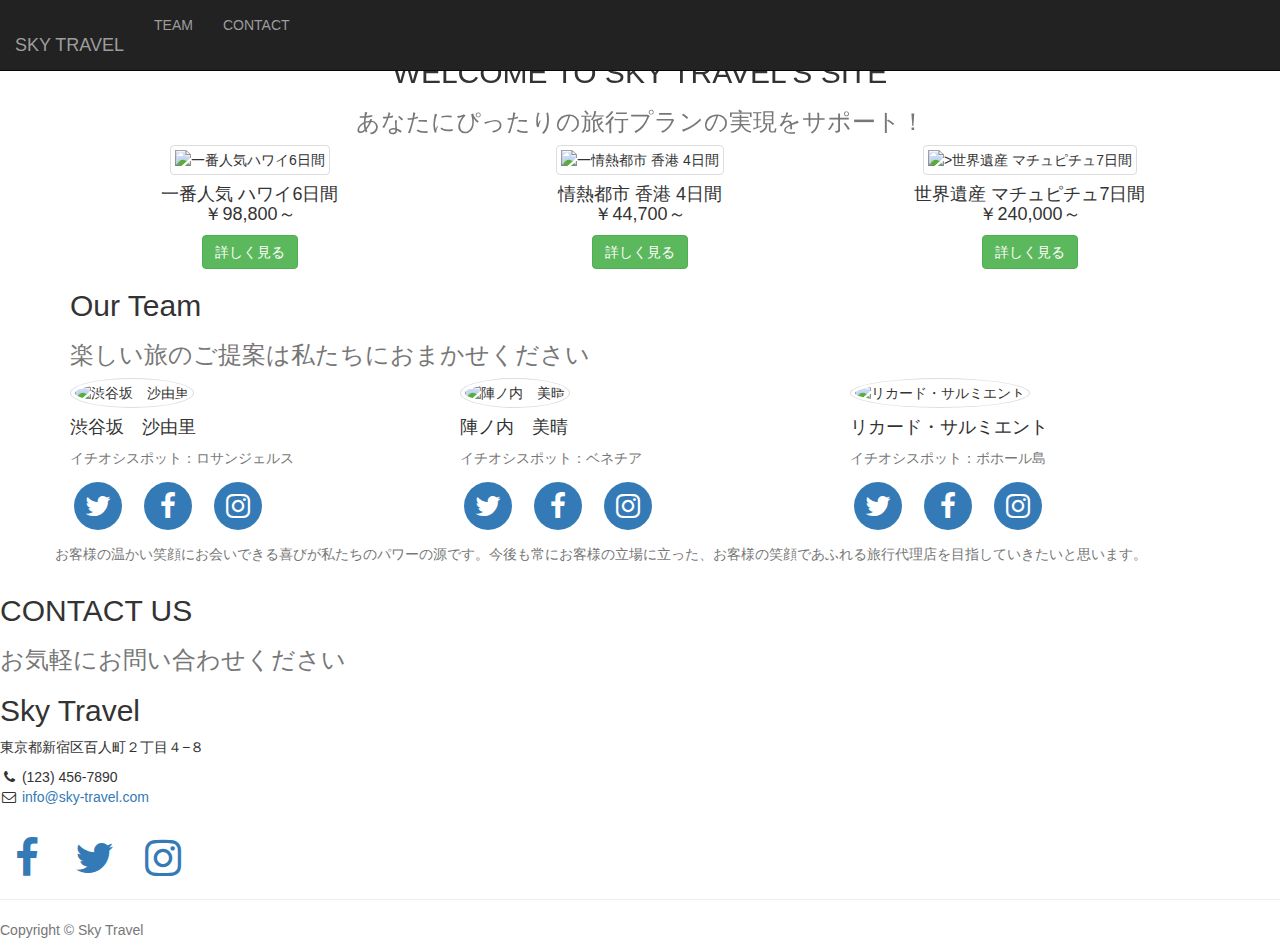
==== commit 20d77c54: "cdn&fonts" ====
--- a/assets/index.html
+++ b/assets/index.html
@@ -14,6 +14,8 @@
     <script src="https://code.jquery.com/jquery-3.2.1.js"></script>
     <script src="https://maxcdn.bootstrapcdn.com/bootstrap/3.3.7/js/bootstrap.min.js"></script>
     <!-- custom fonts -->
+    <link rel="stylesheet" href="https://maxcdn.bootstrapcdn.com/font-awesome/4.6.2/css/font-awesome.min.css"/>
+    <a href="http://fontawesome.io/icons/" target="blank"><i class="fa fa-link"></i>アイコン一覧</a>
     <!-- favicon -->
     <link rel="shortcut icon" href="images/favicon.png">
     <!-- custom cSS -->
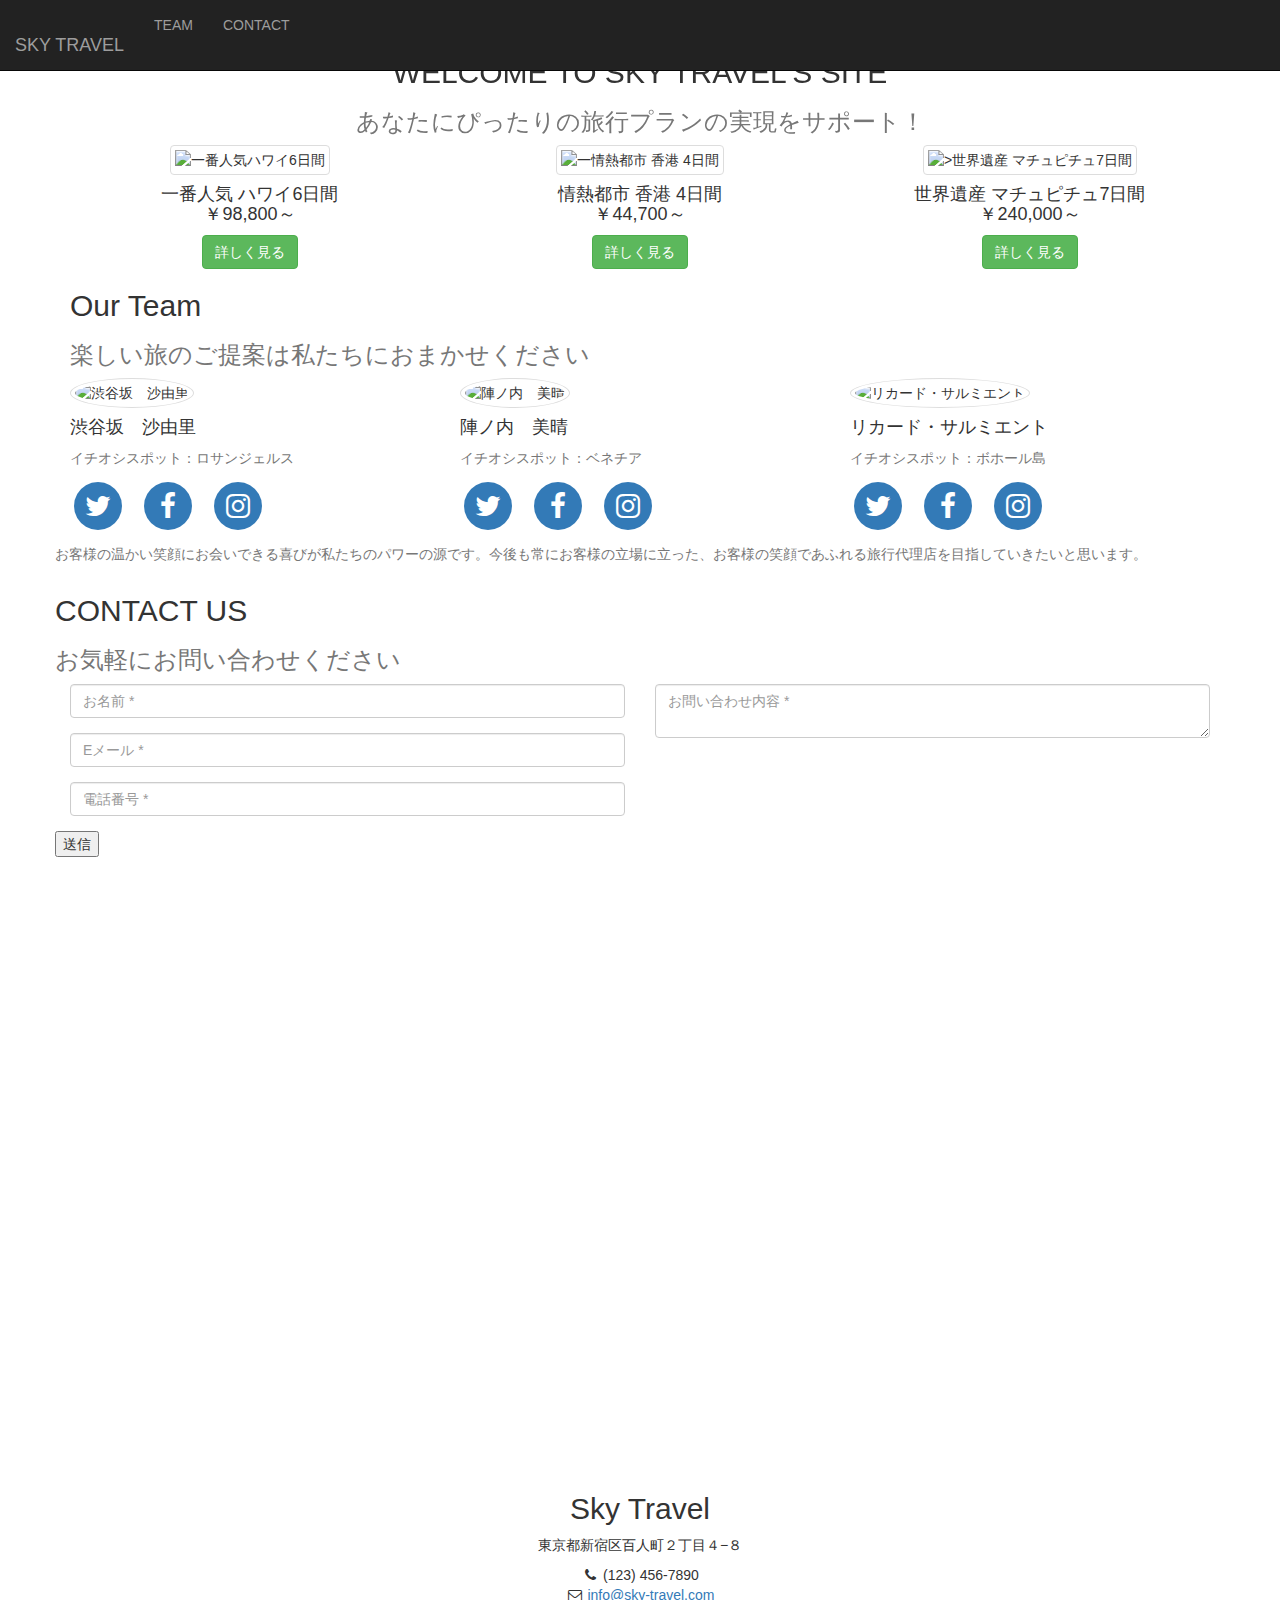
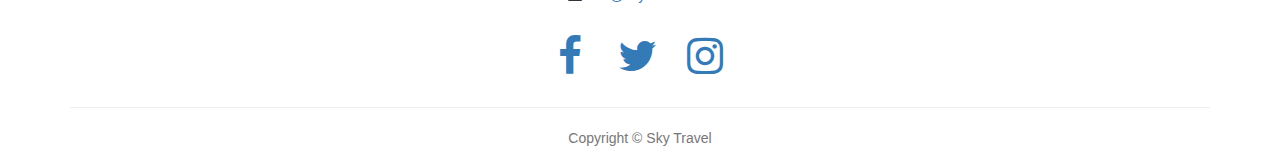
==== commit c83fdc8b: "footer,map,formの調整" ====
--- a/assets/index.html
+++ b/assets/index.html
@@ -14,7 +14,7 @@
     <script src="https://code.jquery.com/jquery-3.2.1.js"></script>
     <script src="https://maxcdn.bootstrapcdn.com/bootstrap/3.3.7/js/bootstrap.min.js"></script>
     <!-- custom fonts -->
-    <link rel="stylesheet" href="https://maxcdn.bootstrapcdn.com/font-awesome/4.6.2/css/font-awesome.min.css"/>
+    <link rel="stylesheet" href="https://maxcdn.bootstrapcdn.com/font-awesome/4.6.2/css/font-awesome.min.css" />
     <a href="http://fontawesome.io/icons/" target="blank"><i class="fa fa-link"></i>アイコン一覧</a>
     <!-- favicon -->
     <link rel="shortcut icon" href="images/favicon.png">
@@ -286,37 +286,83 @@
     </section>
     <!-- contact Section -->
     <section id="contact">
-        <h2 class="section-heading">CONTACT US</h2>
-        <h3 class="section-subheading text-muted">お気軽にお問い合わせください</h3>
         <!-- form 挿入 -->
+        <form>
+            <div class="container">
+                <div class="row">
+                    <div class="col-mid-12">
+                        <h2 class="section-heading">CONTACT US</h2>
+                    </div>
+                    <h3 class="section-subheading text-muted">お気軽にお問い合わせください</h3>
+                </div>
+                <div class="row">
+                    <div class="col-md-6">
+                        <div class="form-group">
+                            <input type="text" class="form-control" placeholder="お名前 *" required>
+                        </div>
+                        <div class="form-group">
+                            <input type="text" class="form-control" placeholder="Eメール *" required>
+                        </div>
+                        <div class="form-group">
+                            <input type="text" class="form-control" placeholder="電話番号 *" required>
+                        </div>
+                    </div>
+                    <div class="col-md-6">
+                        <div class="form-group">
+                            <textarea class="form-control" placeholder="お問い合わせ内容 *"></textarea>
+                        </div>
+                    </div>
+                    <div class="row">
+                        <div class="col-md-12">
+                            <p>
+                                <button type="submit" class="btn-xl">送信</button>
+                            </p>
+                        </div>
+                    </div>
+                </div>
+            </div>
+        </form>
     </section>
     <!-- map -->
     <section id="map" class="map">
         <!-- GoogleMap 挿入 -->
+        <iframe src="https://www.google.com/maps/embed?pb=!1m14!1m12!1m3!1d3239.9723129782365!2d139.6979275502403!3d35.70229893632754!2m3!1f0!2f0!3f0!3m2!1i1024!2i768!4f13.1!5e0!3m2!1sja!2sjp!4v1513910408741" width="800" height="600" frameborder="0" style="border:0" allowfullscreen></iframe>
     </section>
     <!-- footer -->
     <footer>
-        <h2 class="section-heading">Sky Travel</h2>
-        <p>東京都新宿区百人町２丁目４−８</p>
-        <ul class="list-unstyled">
-            <li><i class="fa fa-phone fa-fw"></i> (123) 456-7890</li>
-            <li><i class="fa fa-envelope-o fa-fw"></i> <a href="mailto:info@sky-travel.com">info@sky-travel.com</a>
-            </li>
-        </ul>
-        <br>
-        <ul class="list-inline">
-            <li>
-                <a href="#"><i class="fa fa-facebook fa-fw fa-3x"></i></a>
-            </li>
-            <li>
-                <a href="#"><i class="fa fa-twitter fa-fw fa-3x"></i></a>
-            </li>
-            <li>
-                <a href="#"><i class="fa fa-instagram fa-fw fa-3x"></i></a>
-            </li>
-        </ul>
-        <hr class="small">
-        <p class="text-muted">Copyright &copy; Sky Travel</p>
+        <div class="container text-center">
+            <div class="row">
+                <div class="col-md-12">
+                    <h2 class="section-heading">Sky Travel</h2>
+                    <p>東京都新宿区百人町２丁目４−８</p>
+                    <ul class="list-unstyled">
+                        <li><i class="fa fa-phone fa-fw"></i> (123) 456-7890</li>
+                        <li><i class="fa fa-envelope-o fa-fw"></i> <a href="mailto:info@sky-travel.com">info@sky-travel.com</a>
+                        </li>
+                    </ul>
+                    <br>
+                    <ul class="list-inline">
+                        <li>
+                            <a href="#"><i class="fa fa-facebook fa-fw fa-3x"></i></a>
+                        </li>
+                        <li>
+                            <a href="#"><i class="fa fa-twitter fa-fw fa-3x"></i></a>
+                        </li>
+                        <li>
+                            <a href="#"><i class="fa fa-instagram fa-fw fa-3x"></i></a>
+                        </li>
+                    </ul>
+                </div>
+            </div>
+        </div>
+        <div class="container text-center">
+            <div class="row">
+                <div class="col-md-12">
+                    <hr class="small">
+                    <p class="text-muted">Copyright &copy; Sky Travel</p>
+                </div>
+            </div>
+        </div>
     </footer>
     <!-- Theme JavaScript -->
 </body>
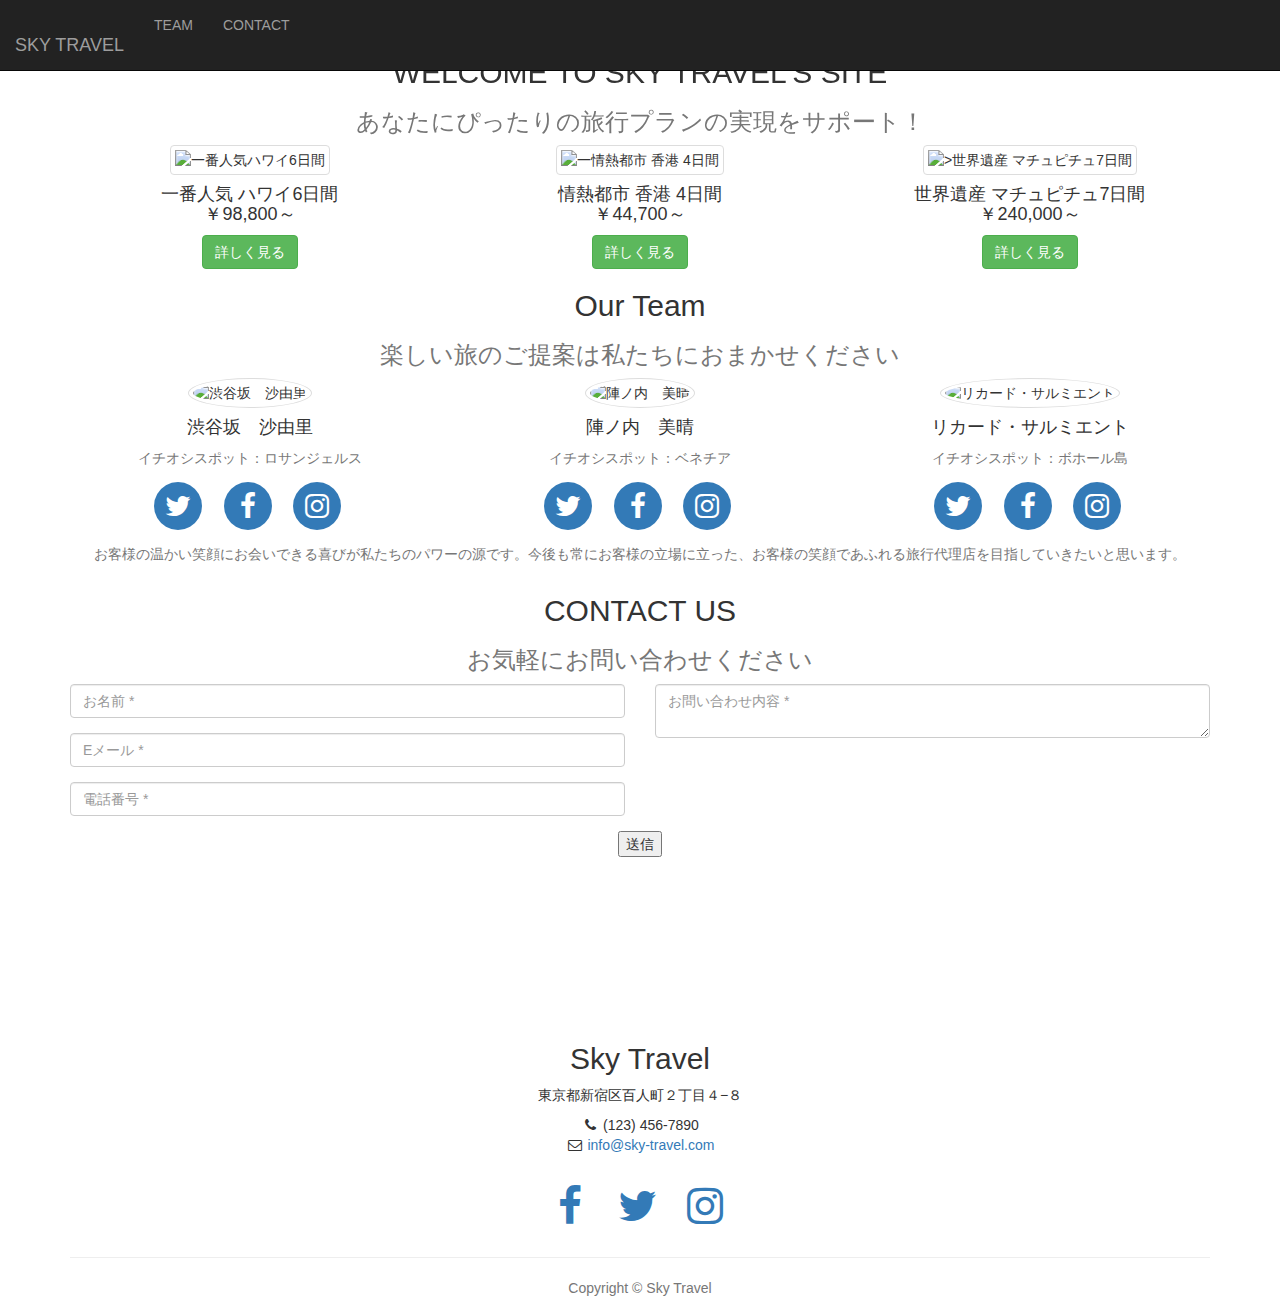
==== commit 050c29f6: "map" ====
--- a/assets/index.html
+++ b/assets/index.html
@@ -174,15 +174,15 @@
     </section>
     <!-- team section -->
     <section id="team" class="bg-light-gray">
-        <div class="container">
+        <div class="container text-center">
             <div class="row">
                 <div class="col-md-12">
                     <h2 class="section-heading">Our Team</h2>
                     <h3 class="section-subheading text-muted">楽しい旅のご提案は私たちにおまかせください</h3>
                 </div>
             </div>
-            <!-- staff_a -->
-            <div class="row">
+            <div class="row">
+                <!-- staff_a -->
                 <div class="col-md-4">
                     <img src="images/staff_a.jpg" alt="渋谷坂　沙由里" class="img-responsive img-circle img-thumbnail
 ">
@@ -281,14 +281,14 @@
                         </li>
                     </ul>
                 </div>
-                <p class="large text-muted">お客様の温かい笑顔にお会いできる喜びが私たちのパワーの源です。今後も常にお客様の立場に立った、お客様の笑顔であふれる旅行代理店を目指していきたいと思います。</p>
-            </div>
+            </div>
+            <p class="large text-muted">お客様の温かい笑顔にお会いできる喜びが私たちのパワーの源です。今後も常にお客様の立場に立った、お客様の笑顔であふれる旅行代理店を目指していきたいと思います。</p>
     </section>
     <!-- contact Section -->
     <section id="contact">
         <!-- form 挿入 -->
         <form>
-            <div class="container">
+            <div class="container text-center">
                 <div class="row">
                     <div class="col-mid-12">
                         <h2 class="section-heading">CONTACT US</h2>
@@ -301,10 +301,10 @@
                             <input type="text" class="form-control" placeholder="お名前 *" required>
                         </div>
                         <div class="form-group">
-                            <input type="text" class="form-control" placeholder="Eメール *" required>
-                        </div>
-                        <div class="form-group">
-                            <input type="text" class="form-control" placeholder="電話番号 *" required>
+                            <input type="email" class="form-control" placeholder="Eメール *" required>
+                        </div>
+                        <div class="form-group">
+                            <input type="tel" class="form-control" placeholder="電話番号 *" required>
                         </div>
                     </div>
                     <div class="col-md-6">
@@ -326,7 +326,7 @@
     <!-- map -->
     <section id="map" class="map">
         <!-- GoogleMap 挿入 -->
-        <iframe src="https://www.google.com/maps/embed?pb=!1m14!1m12!1m3!1d3239.9723129782365!2d139.6979275502403!3d35.70229893632754!2m3!1f0!2f0!3f0!3m2!1i1024!2i768!4f13.1!5e0!3m2!1sja!2sjp!4v1513910408741" width="800" height="600" frameborder="0" style="border:0" allowfullscreen></iframe>
+        <iframe src="https://www.google.com/maps/embed?pb=!1m14!1m12!1m3!1d3239.9723129782365!2d139.6979275502403!3d35.70229893632754!2m3!1f0!2f0!3f0!3m2!1i1024!2i768!4f13.1!5e0!3m2!1sja!2sjp!4v1513910408741" width="100%" height="100%" frameborder="0" style="border:0" allowfullscreen></iframe>
     </section>
     <!-- footer -->
     <footer>
@@ -367,4 +367,4 @@
     <!-- Theme JavaScript -->
 </body>
 
-</html>+</html>
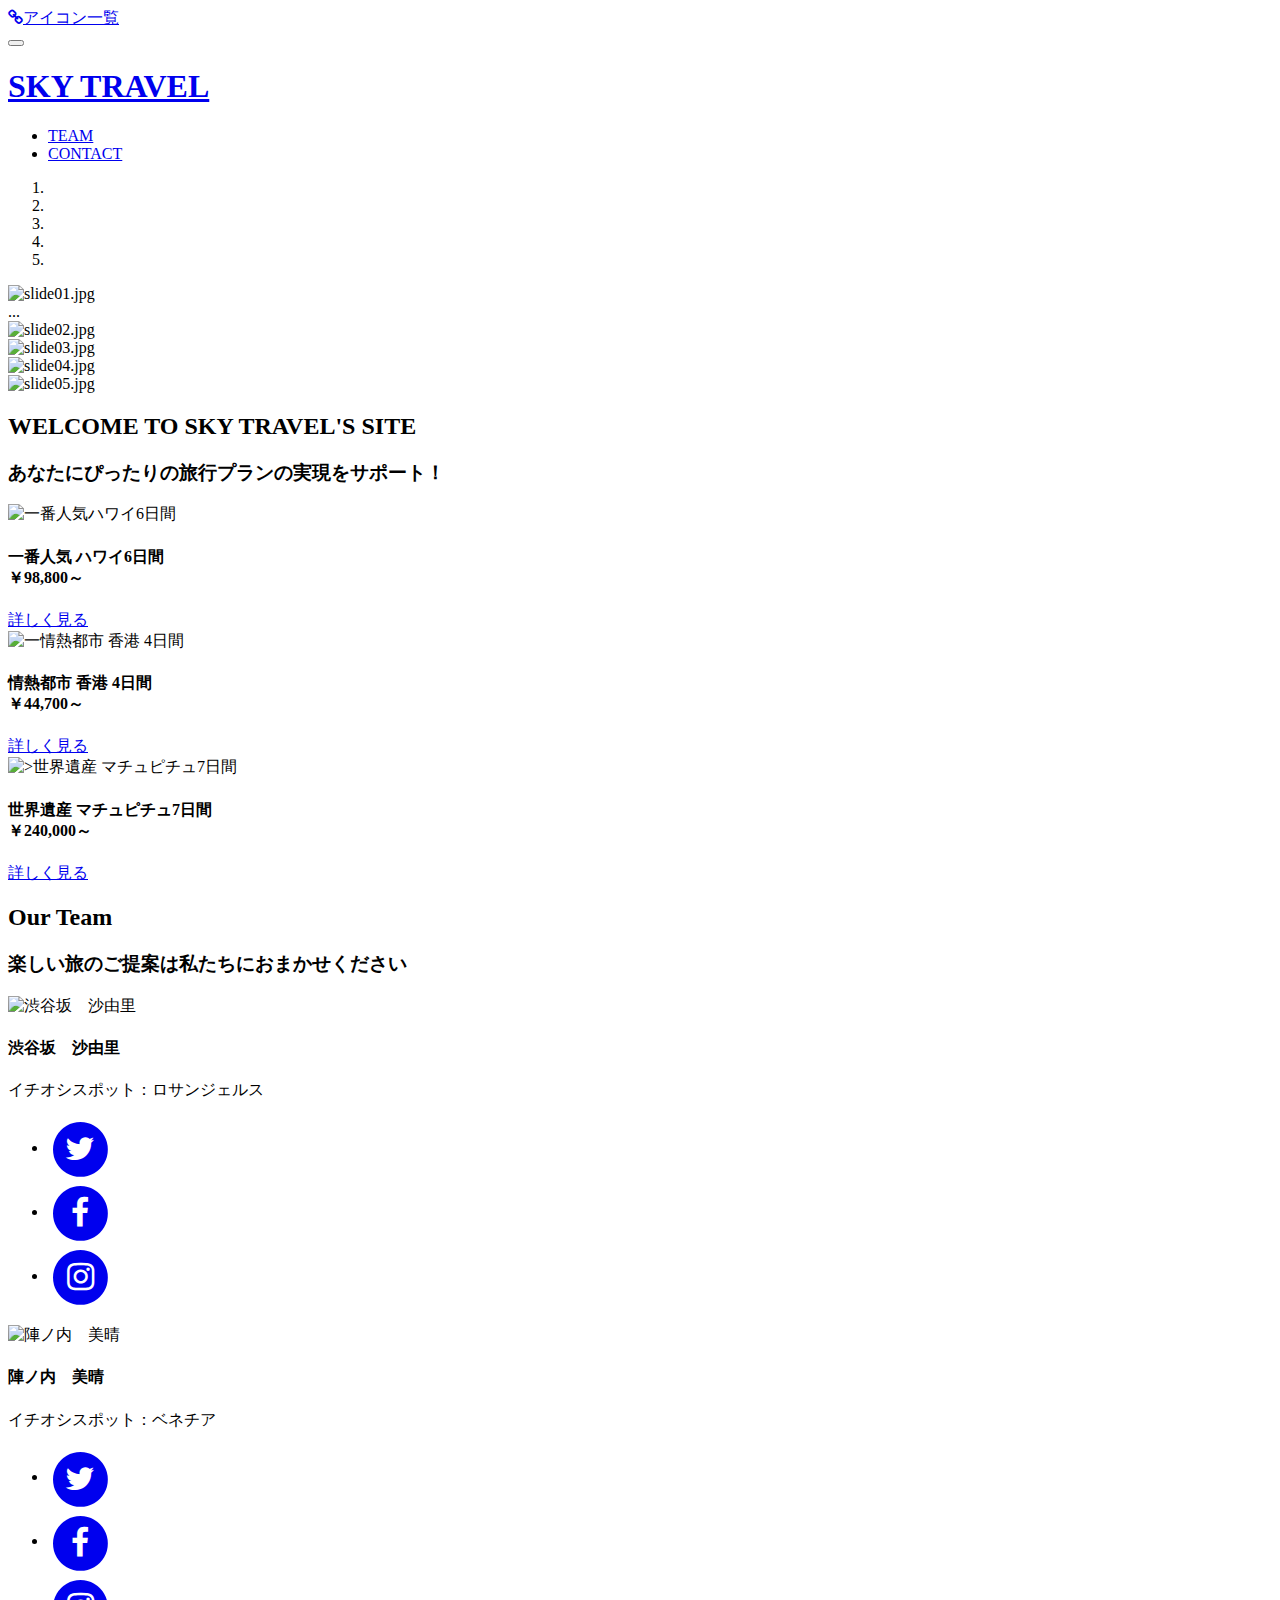
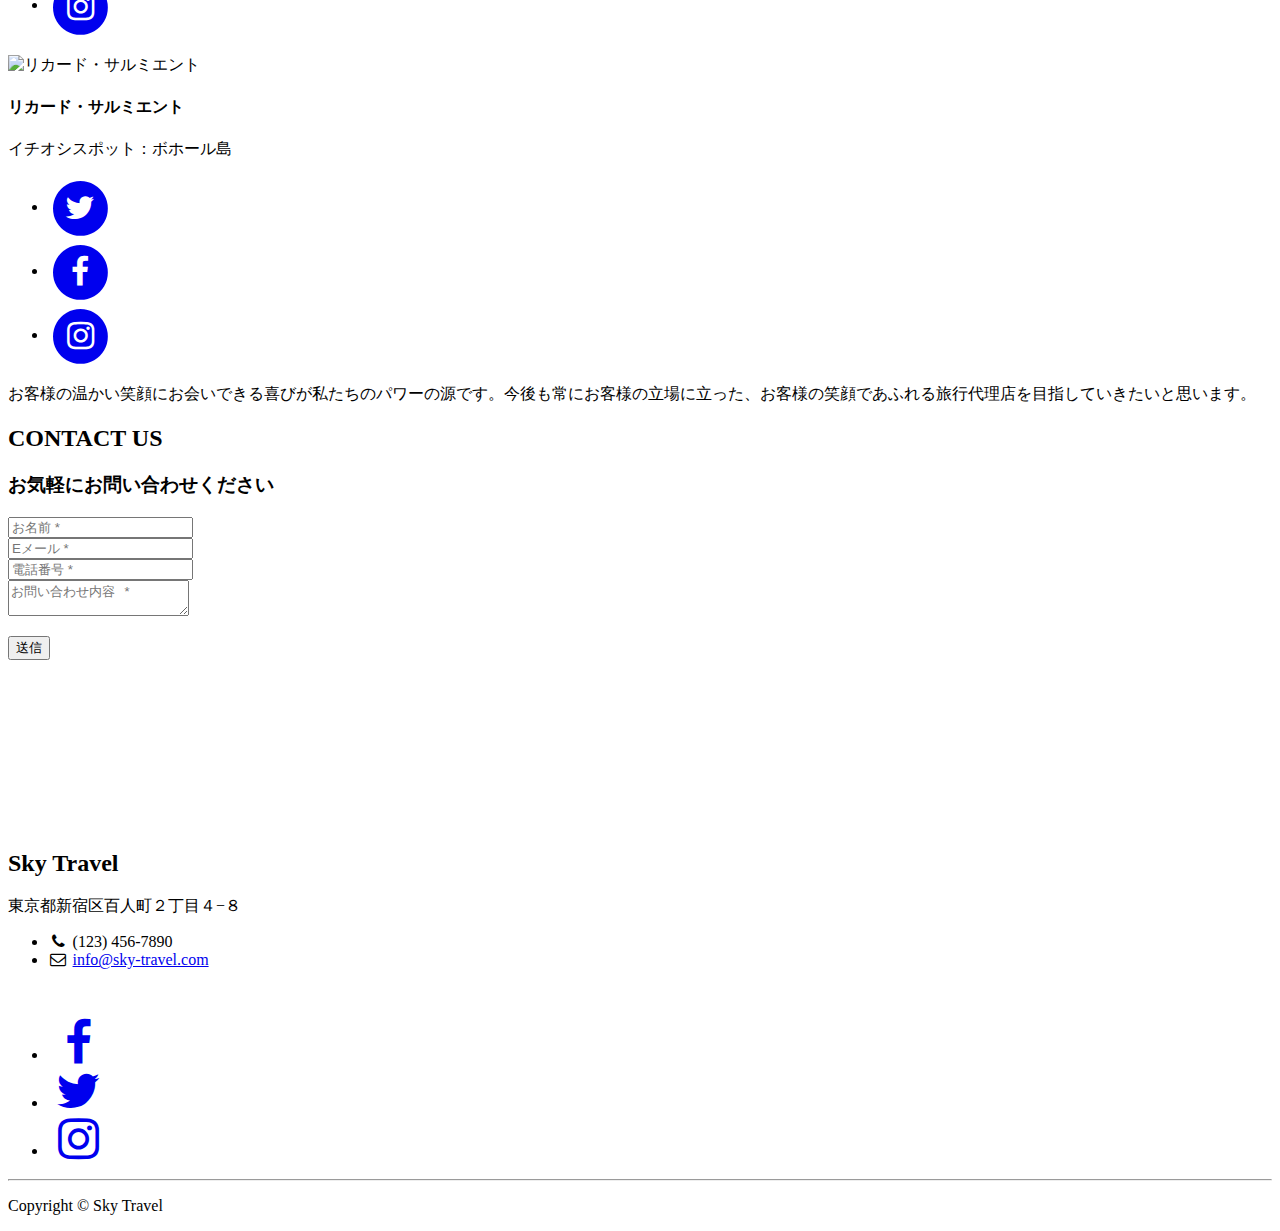
==== commit 13b3828f: "rewrok1" ====
--- a/assets/index.html
+++ b/assets/index.html
@@ -8,7 +8,7 @@
     <meta name="description" content="">
     <title>Sky Travel</title>
     <!-- bootstrap -->
-    <link rel="stylesheet" href="https://maxcdn.bootstrapcdn.com/bootstrap/3.3.7/css/bootstrap.min.css">
+    <!-- <link rel="stylesheet" href="https://maxcdn.bootstrapcdn.com/bootstrap/3.3.7/css/bootstrap.min.css"> -->
     <link rel="stylesheet" href="https://maxcdn.bootstrapcdn.com/bootstrap/3.3.7/css/bootstrap-theme.min.css">
     <!-- <script src="https://ajax.googleapis.com/ajax/libs/jquery/2.0.0/jquery.min.js"></script> -->
     <script src="https://code.jquery.com/jquery-3.2.1.js"></script>
